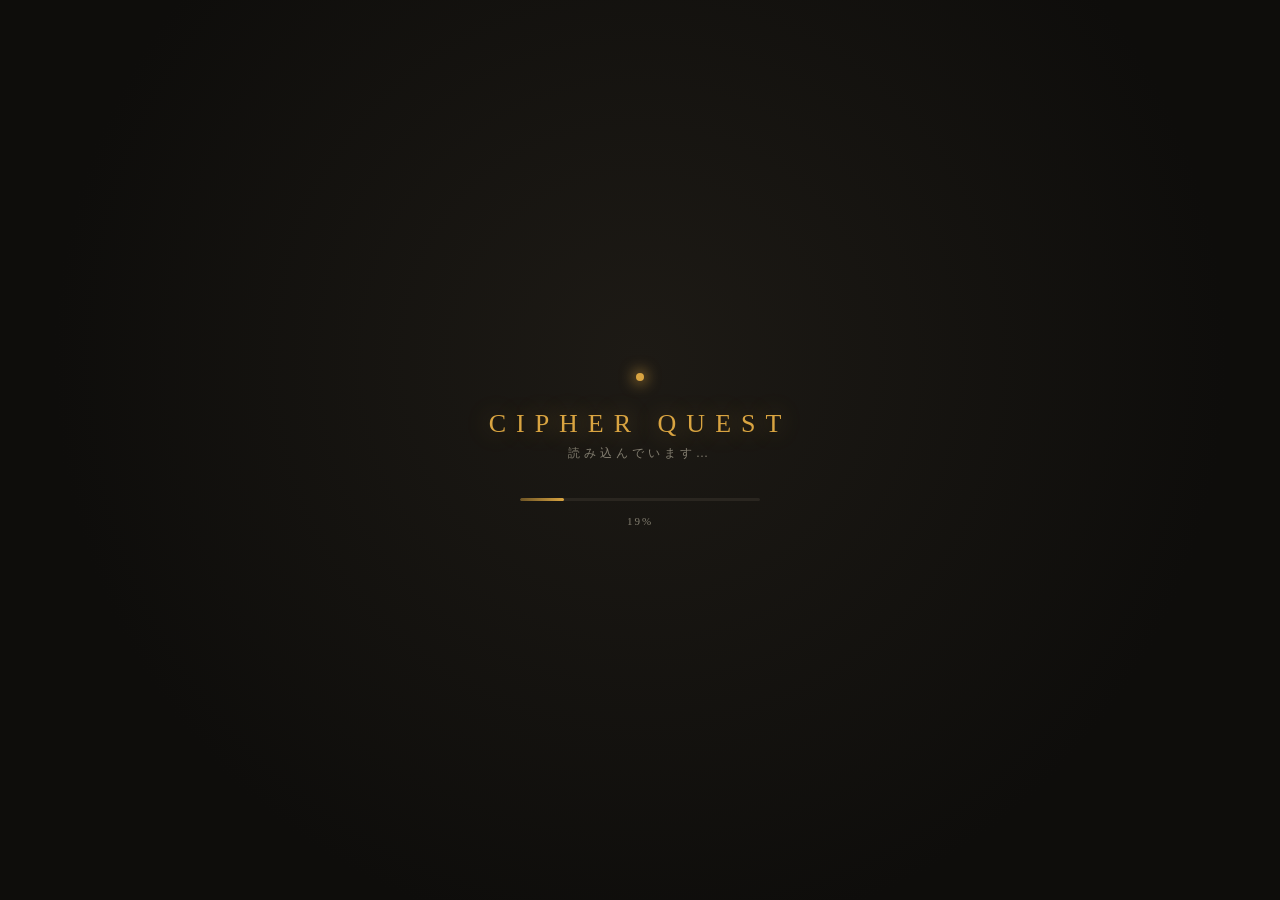
==== web/index.html @ d7e6ff98 "perf(web): instant boot loading screen with progress bar, viewport-fit=cover for fullscreen role pag" ====
<!DOCTYPE html>
<html>
<head>
  <base href="$FLUTTER_BASE_HREF">

  <meta charset="UTF-8">
  <meta content="IE=Edge" http-equiv="X-UA-Compatible">
  <meta name="viewport" content="width=device-width, initial-scale=1.0, maximum-scale=1.0, user-scalable=no, viewport-fit=cover">
  <meta name="description" content="Cipher Quest - Identity V style decoding experience">

  <!-- iOS meta tags & icons -->
  <meta name="mobile-web-app-capable" content="yes">
  <meta name="apple-mobile-web-app-capable" content="yes">
  <meta name="apple-mobile-web-app-status-bar-style" content="black-translucent">
  <meta name="apple-mobile-web-app-title" content="cipher_quest">
  <link rel="apple-touch-icon" href="icons/Icon-192.png">

  <!-- Favicon -->
  <link rel="icon" type="image/png" href="favicon.png"/>

  <title>Cipher Quest</title>
  <link rel="manifest" href="manifest.json">

  <style>
    /* Kill long-press artifacts on touch devices:
       - text selection / translate popup
       - iOS callout menu
       - tap highlight flash
       - image drag ghost */
    html, body {
      -webkit-user-select: none;
      -moz-user-select: none;
      user-select: none;
      -webkit-touch-callout: none;
      -webkit-tap-highlight-color: transparent;
      touch-action: manipulation;
      overscroll-behavior: none;
      background: #060608;
      margin: 0;
      overflow: hidden;
      height: 100%;
    }
    img { -webkit-user-drag: none; user-drag: none; }

    /* ---------- boot loading screen ---------- */
    #boot {
      position: fixed;
      inset: 0;
      display: flex;
      flex-direction: column;
      align-items: center;
      justify-content: center;
      background: radial-gradient(circle at 50% 40%, #1d1a15 0%, #0e0d0b 70%);
      z-index: 9999;
      transition: opacity .45s ease;
      font-family: "Hiragino Mincho ProN", "Yu Mincho", serif;
    }
    #boot.hide { opacity: 0; pointer-events: none; }
    #boot .title {
      color: #d9a441;
      font-size: 26px;
      letter-spacing: 10px;
      margin-bottom: 6px;
      text-shadow: 0 0 24px rgba(217,164,65,.45);
    }
    #boot .sub {
      color: #837e70;
      font-size: 12px;
      letter-spacing: 4px;
      margin-bottom: 36px;
    }
    #boot .barwrap {
      width: min(240px, 60vw);
      height: 3px;
      background: #2a2620;
      border-radius: 2px;
      overflow: hidden;
    }
    #boot .bar {
      height: 100%;
      width: 0%;
      background: linear-gradient(90deg, #6e5526, #d9a441);
      border-radius: 2px;
      transition: width .3s ease;
    }
    #boot .pct {
      color: #837e70;
      font-size: 11px;
      letter-spacing: 2px;
      margin-top: 14px;
    }
    #boot .lamp {
      width: 8px; height: 8px;
      border-radius: 50%;
      background: #d9a441;
      box-shadow: 0 0 14px 3px rgba(217,164,65,.6);
      margin-bottom: 28px;
      animation: flicker 2.2s infinite;
    }
    @keyframes flicker {
      0%, 100% { opacity: 1; }
      42% { opacity: .55; }
      45% { opacity: .95; }
      70% { opacity: .7; }
    }
  </style>
</head>
<body>
  <!-- boot loading screen: shown instantly, removed when Flutter first frame renders -->
  <div id="boot">
    <div class="lamp"></div>
    <div class="title">CIPHER QUEST</div>
    <div class="sub">読み込んでいます…</div>
    <div class="barwrap"><div class="bar" id="bootbar"></div></div>
    <div class="pct" id="bootpct">0%</div>
  </div>

  <script>
    // Block browser context menu (right-click / touch long-press "translate, copy..." popup)
    window.addEventListener('contextmenu', function (e) { e.preventDefault(); }, { capture: true });
    // Block text-selection start (belt & suspenders for Android Chrome long-press)
    window.addEventListener('selectstart', function (e) { e.preventDefault(); }, { capture: true });
    // Block double-tap zoom / pinch gestures interfering with hold-to-decode
    document.addEventListener('gesturestart', function (e) { e.preventDefault(); });
    document.addEventListener('dblclick', function (e) { e.preventDefault(); }, { capture: true });

    // Fake-but-honest progress: advances while scripts download, jumps to 100 on first frame.
    (function () {
      var pct = 0;
      var bar = document.getElementById('bootbar');
      var label = document.getElementById('bootpct');
      var timer = setInterval(function () {
        // ease towards 90% while loading
        pct += Math.max(0.4, (90 - pct) * 0.045);
        if (pct > 90) pct = 90;
        bar.style.width = pct + '%';
        label.textContent = Math.round(pct) + '%';
      }, 200);

      window.addEventListener('flutter-first-frame', function () {
        clearInterval(timer);
        bar.style.width = '100%';
        label.textContent = '100%';
        var boot = document.getElementById('boot');
        setTimeout(function () { boot.classList.add('hide'); }, 150);
        setTimeout(function () { boot.remove(); }, 700);
      });
    })();
  </script>
  <script src="flutter_bootstrap.js" async></script>
</body>
</html>
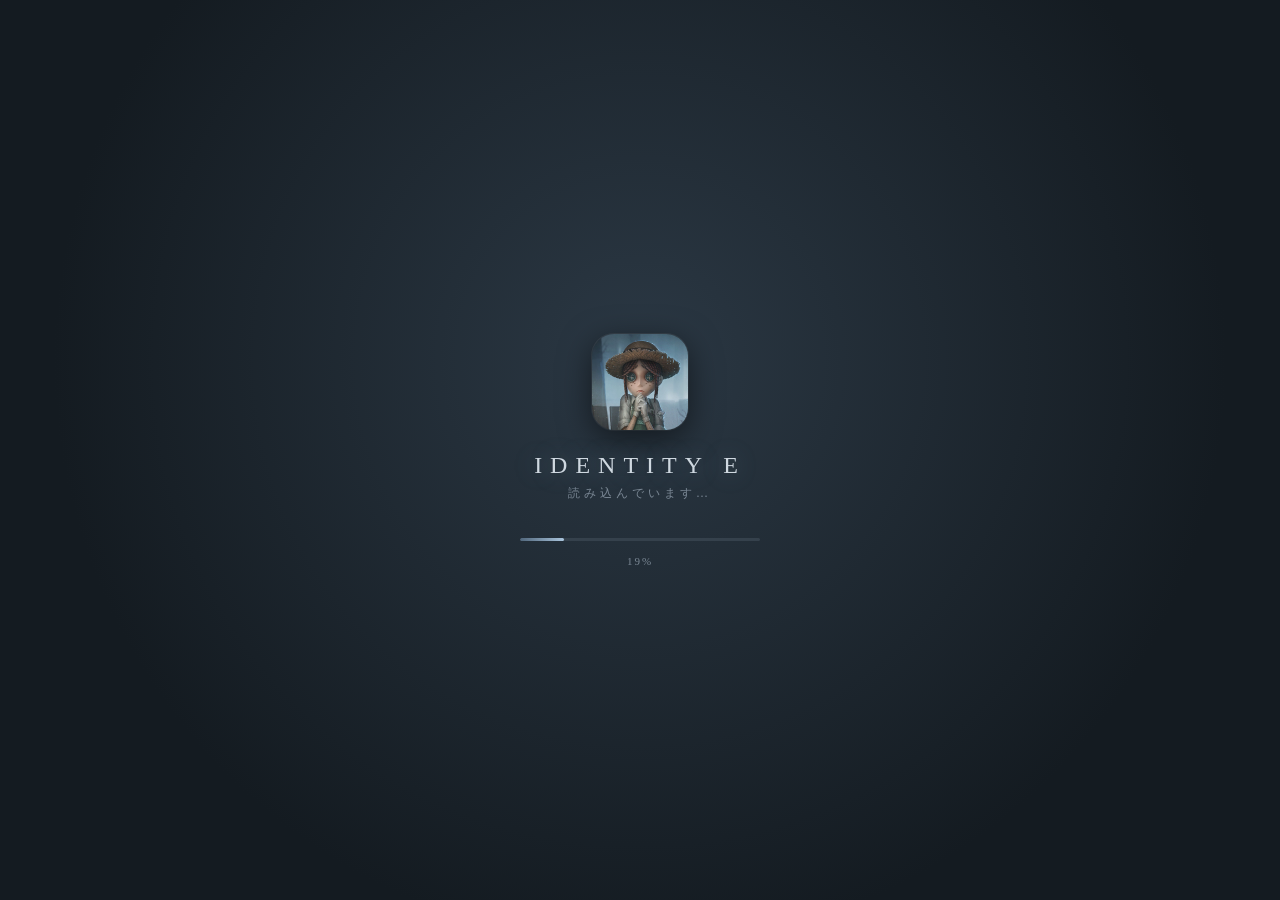
==== commit 2dcf0185: "brand(web): Identity E boot screen with logo + fullscreen offset fix (fixed body, 100dvh, scroll rep" ====
--- a/web/index.html
+++ b/web/index.html
@@ -6,19 +6,21 @@
   <meta charset="UTF-8">
   <meta content="IE=Edge" http-equiv="X-UA-Compatible">
   <meta name="viewport" content="width=device-width, initial-scale=1.0, maximum-scale=1.0, user-scalable=no, viewport-fit=cover">
-  <meta name="description" content="Cipher Quest - Identity V style decoding experience">
+  <meta name="description" content="Identity E - 文化祭ロール専用アプリ">
 
   <!-- iOS meta tags & icons -->
   <meta name="mobile-web-app-capable" content="yes">
   <meta name="apple-mobile-web-app-capable" content="yes">
   <meta name="apple-mobile-web-app-status-bar-style" content="black-translucent">
-  <meta name="apple-mobile-web-app-title" content="cipher_quest">
-  <link rel="apple-touch-icon" href="icons/Icon-192.png">
+  <meta name="apple-mobile-web-app-title" content="Identity E">
+  <meta name="theme-color" content="#26323E">
+  <link rel="apple-touch-icon" href="icons/apple-touch-icon.png">
+  <link rel="apple-touch-icon" sizes="192x192" href="icons/Icon-192.png">
 
   <!-- Favicon -->
   <link rel="icon" type="image/png" href="favicon.png"/>
 
-  <title>Cipher Quest</title>
+  <title>Identity E</title>
   <link rel="manifest" href="manifest.json">
 
   <style>
@@ -37,8 +39,25 @@
       overscroll-behavior: none;
       background: #060608;
       margin: 0;
+      padding: 0;
       overflow: hidden;
+    }
+    /* ---- fullscreen offset fix (iPhone / Android PWA) ----
+       Pin the page to the visual viewport so the app never renders
+       shifted when the URL bar / status bar collapses or when the
+       PWA launches in fullscreen display mode. dvh tracks the
+       dynamic viewport; position:fixed prevents rubber-band offset. */
+    html {
       height: 100%;
+      height: 100dvh;
+    }
+    body {
+      position: fixed;
+      inset: 0;
+      width: 100%;
+      width: 100dvw;
+      height: 100%;
+      height: 100dvh;
     }
     img { -webkit-user-drag: none; user-drag: none; }
 
@@ -50,21 +69,34 @@
       flex-direction: column;
       align-items: center;
       justify-content: center;
-      background: radial-gradient(circle at 50% 40%, #1d1a15 0%, #0e0d0b 70%);
+      background: radial-gradient(circle at 50% 40%, #2b3844 0%, #141b21 70%);
       z-index: 9999;
       transition: opacity .45s ease;
       font-family: "Hiragino Mincho ProN", "Yu Mincho", serif;
+      padding: env(safe-area-inset-top) env(safe-area-inset-right) env(safe-area-inset-bottom) env(safe-area-inset-left);
     }
     #boot.hide { opacity: 0; pointer-events: none; }
+    #boot .logo {
+      width: 96px;
+      height: 96px;
+      border-radius: 22px;
+      margin-bottom: 22px;
+      box-shadow: 0 8px 32px rgba(0,0,0,.55), 0 0 0 1px rgba(255,255,255,.08);
+      animation: breathe 2.6s ease-in-out infinite;
+    }
+    @keyframes breathe {
+      0%, 100% { transform: scale(1); }
+      50% { transform: scale(1.04); }
+    }
     #boot .title {
-      color: #d9a441;
-      font-size: 26px;
-      letter-spacing: 10px;
+      color: #cfd8e0;
+      font-size: 24px;
+      letter-spacing: 8px;
       margin-bottom: 6px;
-      text-shadow: 0 0 24px rgba(217,164,65,.45);
+      text-shadow: 0 0 24px rgba(160,190,215,.35);
     }
     #boot .sub {
-      color: #837e70;
+      color: #7a8794;
       font-size: 12px;
       letter-spacing: 4px;
       margin-bottom: 36px;
@@ -72,44 +104,30 @@
     #boot .barwrap {
       width: min(240px, 60vw);
       height: 3px;
-      background: #2a2620;
+      background: #35414c;
       border-radius: 2px;
       overflow: hidden;
     }
     #boot .bar {
       height: 100%;
       width: 0%;
-      background: linear-gradient(90deg, #6e5526, #d9a441);
+      background: linear-gradient(90deg, #51677c, #a9c4dc);
       border-radius: 2px;
       transition: width .3s ease;
     }
     #boot .pct {
-      color: #837e70;
+      color: #7a8794;
       font-size: 11px;
       letter-spacing: 2px;
       margin-top: 14px;
-    }
-    #boot .lamp {
-      width: 8px; height: 8px;
-      border-radius: 50%;
-      background: #d9a441;
-      box-shadow: 0 0 14px 3px rgba(217,164,65,.6);
-      margin-bottom: 28px;
-      animation: flicker 2.2s infinite;
-    }
-    @keyframes flicker {
-      0%, 100% { opacity: 1; }
-      42% { opacity: .55; }
-      45% { opacity: .95; }
-      70% { opacity: .7; }
     }
   </style>
 </head>
 <body>
   <!-- boot loading screen: shown instantly, removed when Flutter first frame renders -->
   <div id="boot">
-    <div class="lamp"></div>
-    <div class="title">CIPHER QUEST</div>
+    <img class="logo" src="icons/Icon-192.png" alt="Identity E">
+    <div class="title">IDENTITY E</div>
     <div class="sub">読み込んでいます…</div>
     <div class="barwrap"><div class="bar" id="bootbar"></div></div>
     <div class="pct" id="bootpct">0%</div>
@@ -123,6 +141,27 @@
     // Block double-tap zoom / pinch gestures interfering with hold-to-decode
     document.addEventListener('gesturestart', function (e) { e.preventDefault(); });
     document.addEventListener('dblclick', function (e) { e.preventDefault(); }, { capture: true });
+
+    // ---- fullscreen offset fix: keep scroll pinned at 0 and let Flutter
+    // recompute its metrics whenever the visual viewport changes
+    // (fullscreen enter/exit, rotation, iOS URL-bar collapse). ----
+    (function () {
+      function repin() {
+        window.scrollTo(0, 0);
+        document.documentElement.scrollTop = 0;
+        document.body.scrollTop = 0;
+        window.dispatchEvent(new Event('resize'));
+      }
+      window.addEventListener('orientationchange', function () { setTimeout(repin, 250); });
+      document.addEventListener('fullscreenchange', function () { setTimeout(repin, 60); });
+      document.addEventListener('webkitfullscreenchange', function () { setTimeout(repin, 60); });
+      if (window.visualViewport) {
+        window.visualViewport.addEventListener('resize', function () { window.scrollTo(0, 0); });
+      }
+      window.addEventListener('scroll', function () {
+        if (window.scrollY !== 0) window.scrollTo(0, 0);
+      }, { passive: true });
+    })();
 
     // Fake-but-honest progress: advances while scripts download, jumps to 100 on first frame.
     (function () {
